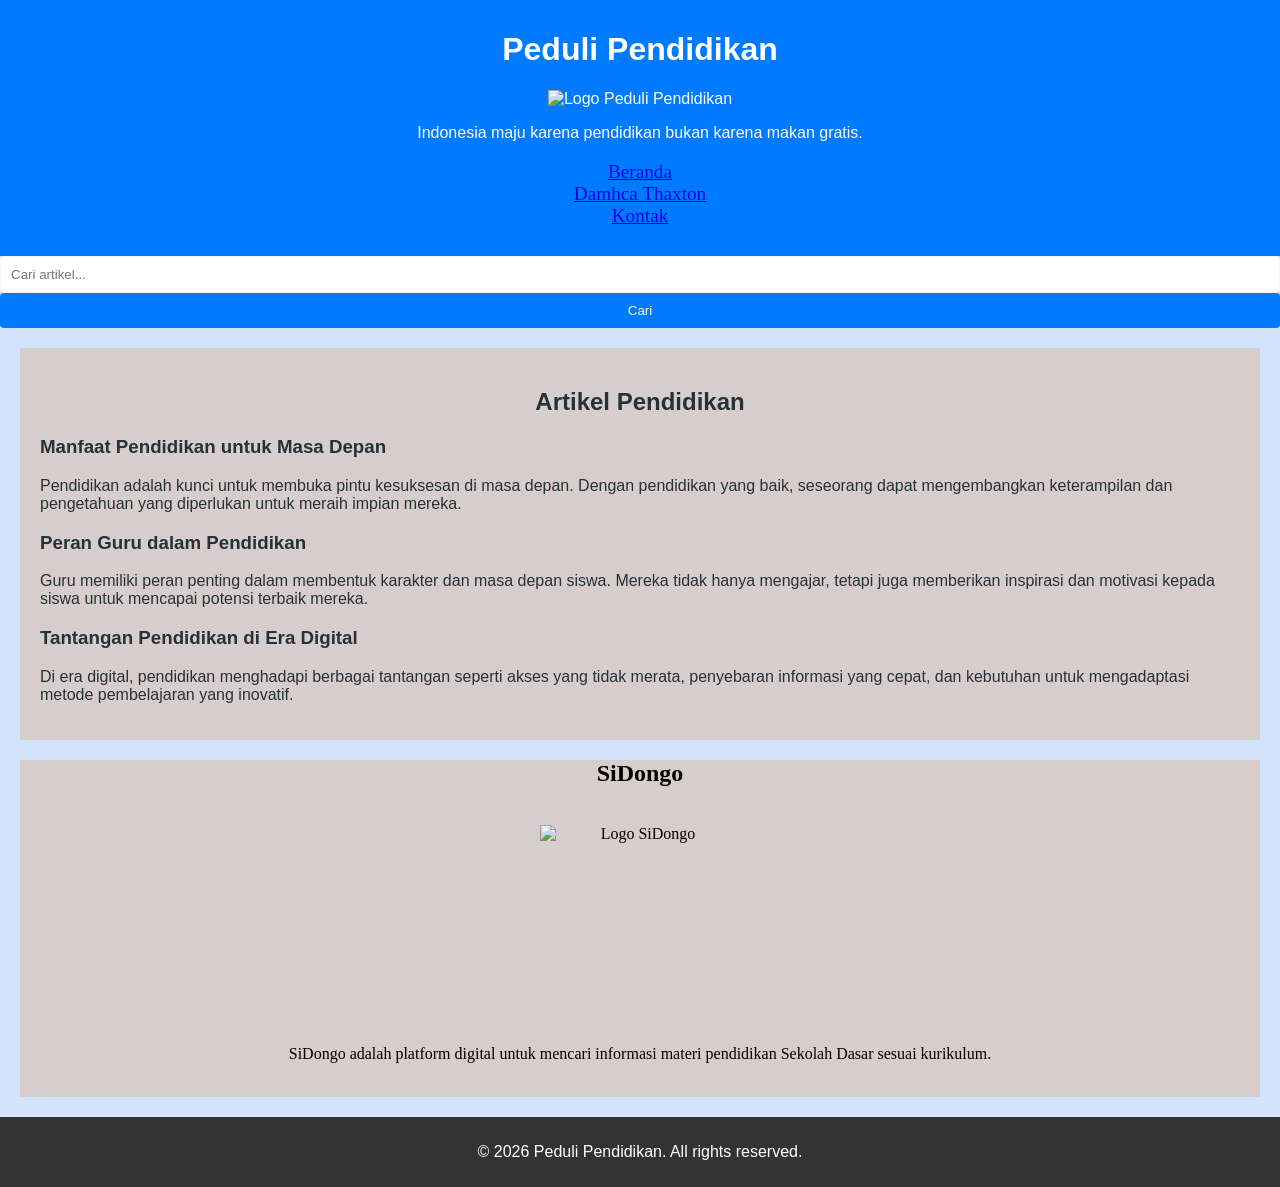
==== index.html @ 9d01b24d "proyek baru" ====
<!doctype html>
<html lang="en">
  <head>
    <meta charset="UTF-8" />
    <meta name="viewport" content="width=device-width, initial-scale=1.0" />
    <title>Peduli Pendidikan</title>
    <link rel="stylesheet" href="style.css" type="text/css" />
  </head>
  <body>
    <header>
      <h1>Peduli Pendidikan</h1>
      <logo>
        <img
          src="https://upload.wikimedia.org/wikipedia/commons/thumb/e/eb/Logo-Tut-Wuri-Handayani-PNG-Warna.png/500px-Logo-Tut-Wuri-Handayani-PNG-Warna.png?utm_source=id.wikisource.org&utm_campaign=index&utm_content=thumbnail"
          alt="Logo Peduli Pendidikan"
          width="200"
          height="200"
        />
      </logo>
      <p>Indonesia maju karena pendidikan bukan karena makan gratis.</p>
      <nav>
        <ul>
          <li><a href="#">Beranda</a></li>
          <li><a href="#">Damhca Thaxton</a></li>
          <li><a href="#">Kontak</a></li>
        </ul>
      </nav>
    </header>

    <search>
      <form>
        <input type="text" placeholder="Cari artikel..." />
        <button type="submit">Cari</button>
      </form>
    </search>

    <main>
      <section>
        <h2>Artikel Pendidikan</h2>
        <grid>
          <article>
            <h3>Manfaat Pendidikan untuk Masa Depan</h3>
            <p>
              Pendidikan adalah kunci untuk membuka pintu kesuksesan di masa
              depan. Dengan pendidikan yang baik, seseorang dapat mengembangkan
              keterampilan dan pengetahuan yang diperlukan untuk meraih impian
              mereka.
            </p>
          </article>
          <article>
            <h3>Peran Guru dalam Pendidikan</h3>
            <p>
              Guru memiliki peran penting dalam membentuk karakter dan masa
              depan siswa. Mereka tidak hanya mengajar, tetapi juga memberikan
              inspirasi dan motivasi kepada siswa untuk mencapai potensi terbaik
              mereka.
            </p>
          </article>
          <article>
            <h3>Tantangan Pendidikan di Era Digital</h3>
            <p>
              Di era digital, pendidikan menghadapi berbagai tantangan seperti
              akses yang tidak merata, penyebaran informasi yang cepat, dan
              kebutuhan untuk mengadaptasi metode pembelajaran yang inovatif.
            </p>
          </article>
        </grid>
      </section>

      <section2 class="sidongo">
        <h2>SiDongo</h2>
        <box>
          <img
            class="logoSiDongo"
            src="https://i.ibb.co.com/dS6WPf5/Untitled-design.png"
            alt="Logo SiDongo"
            width="200"
            height="200"
          />
          <p>
            SiDongo adalah platform digital untuk mencari informasi materi
            pendidikan Sekolah Dasar sesuai kurikulum.
          </p>
        </box>
      </section2>
    </main>

    <footer>
      <p>&copy; 2026 Peduli Pendidikan. All rights reserved.</p>
    </footer>
  </body>
</html>
---- style.css ----
* {
  box-sizing: border-box;
}
body {
  font-family: "Segoe UI", Tahoma, Geneva, Verdana, sans-serif;
  margin: 0;
  background: #d3e4fc;
  color: #253238;
}
.container {
  max-width: 400px;
  margin: 50px auto;
  padding: 20px;
  background: #9c9b61;
  border-radius: 8px;
  box-shadow: 0 2px 4px rgba(0, 0, 0, 0.1);
}

h2 {
  text-align: center;
  margin-bottom: 20px;
}
.form-group {
  margin-bottom: 15px;
}

label {
  display: block;
  margin-bottom: 5px;
  font-weight: bold;
}

input[type="text"],
input[type="email"],
input[type="password"] {
  width: 100%;
  padding: 10px;
  border: 1px solid #f8f2f2;
  border-radius: 4px;
}

button {
  width: 100%;
  padding: 10px;
  background: #007bff;
  color: #faf9f9;
  border: none;
  border-radius: 4px;
  cursor: pointer;
}

header {
  background: #007bff;
  color: #fff;
  padding: 10px 0;
  text-align: center;
}

section {
  padding: 20px;
  background-color: #d8cdcd;
}
footer {
  background: #333;
  color: #fff;
  text-align: center;
  padding: 10px 0;
}

main {
  padding: 20px;
}

ul {
  list-style-type: none;
  padding: 0;
  text-align: center;
  text-size-adjust: inherit;
  font-family: "Times New Roman", Times, serif;
  font-size: larger;
}

.logoSiDongo {
  display: block;
  margin: 0 auto 20px;
  width: auto;
  text-align: center;
  baseline-shift: inherit;
  border-image: round;
}

section2 {
  display: block;
  font-size-adjust: inherit;
  font-family: "Times New Roman", Times, serif;
  color: #000000;
  text-align: center;
  background-color: #d8cdcd;
}

box {
  padding: 20px;
  border-radius: 8px;
  margin-bottom: 20px;
}

mobileresponsive {
  display: block;
  margin: 0 auto;
  width: 100%;
  max-width: 400px;
}
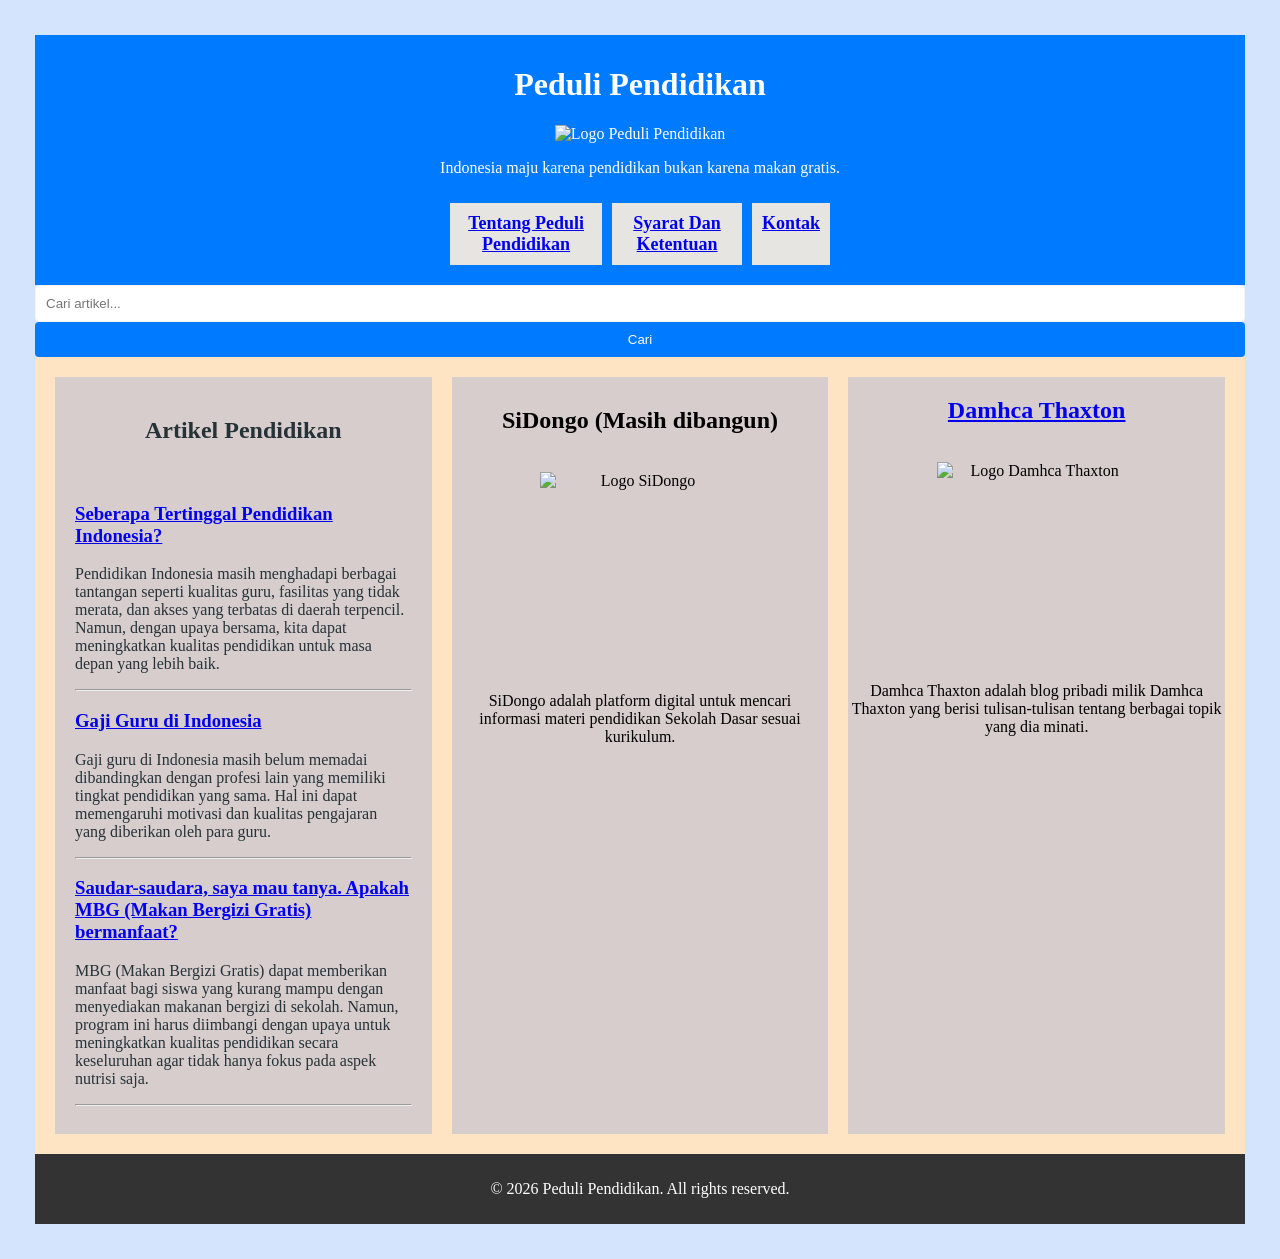
==== commit cb808650: "update: Tentang Peduli Pendidikan.html, index.html, script.js, style.css" ====
--- a/index.html
+++ b/index.html
@@ -1,10 +1,33 @@
 <!doctype html>
-<html lang="en">
+<html lang="id">
   <head>
     <meta charset="UTF-8" />
     <meta name="viewport" content="width=device-width, initial-scale=1.0" />
+    <meta
+      name="keywords"
+      content="pendidikan, artikel pendidikan, informasi pendidikan, Indonesia"
+    />
+    <meta
+      name="description"
+      content="Peduli Pendidikan adalah platform yang menyediakan informasi dan artikel terkait pendidikan di Indonesia."
+    />
+    <meta name="robots" content="index, follow" />
+    <meta name="author" content="Damhca Thaxton" />
+    <meta name="googlebot" content="index, follow" />
+    <meta name="bingbot" content="index, follow" />
+    <meta name="yandex" content="index, follow" />
+    <meta
+      name="google-site-verification"
+      content="your-google-site-verification-code"
+    />
     <title>Peduli Pendidikan</title>
     <link rel="stylesheet" href="style.css" type="text/css" />
+    <link
+      href="https://fonts.googleapis.com/css2?family=Roboto:wght@400;700&display=swap"
+      rel="stylesheet"
+    />
+    <link rel="preconnect" href="https://fonts.googleapis.com" />
+    <link rel="preconnect" href="https://fonts.gstatic.com" crossorigin />
   </head>
   <body>
     <header>
@@ -18,19 +41,23 @@
         />
       </logo>
       <p>Indonesia maju karena pendidikan bukan karena makan gratis.</p>
-      <nav>
-        <ul>
-          <li><a href="#">Beranda</a></li>
-          <li><a href="#">Damhca Thaxton</a></li>
-          <li><a href="#">Kontak</a></li>
-        </ul>
-      </nav>
+      <div class="container">
+        <div>
+          <a href="#">Tentang Peduli Pendidikan</a>
+        </div>
+        <div>
+          <a href="#">Syarat dan Ketentuan</a>
+        </div>
+        <div>
+          <a href="#">Kontak</a>
+        </div>
+      </div>
     </header>
 
     <search>
-      <form>
+      <form id="pencarianForm">
         <input type="text" placeholder="Cari artikel..." />
-        <button type="submit">Cari</button>
+        <button type="submit" id="btn">Cari</button>
       </form>
     </search>
 
@@ -39,36 +66,47 @@
         <h2>Artikel Pendidikan</h2>
         <grid>
           <article>
-            <h3>Manfaat Pendidikan untuk Masa Depan</h3>
+            <h3><a href="#">Seberapa Tertinggal Pendidikan Indonesia?</a></h3>
             <p>
-              Pendidikan adalah kunci untuk membuka pintu kesuksesan di masa
-              depan. Dengan pendidikan yang baik, seseorang dapat mengembangkan
-              keterampilan dan pengetahuan yang diperlukan untuk meraih impian
-              mereka.
+              Pendidikan Indonesia masih menghadapi berbagai tantangan seperti
+              kualitas guru, fasilitas yang tidak merata, dan akses yang
+              terbatas di daerah terpencil. Namun, dengan upaya bersama, kita
+              dapat meningkatkan kualitas pendidikan untuk masa depan yang lebih
+              baik.
             </p>
+            <hr />
           </article>
           <article>
-            <h3>Peran Guru dalam Pendidikan</h3>
+            <h3><a href="#">Gaji Guru di Indonesia</a></h3>
             <p>
-              Guru memiliki peran penting dalam membentuk karakter dan masa
-              depan siswa. Mereka tidak hanya mengajar, tetapi juga memberikan
-              inspirasi dan motivasi kepada siswa untuk mencapai potensi terbaik
-              mereka.
+              Gaji guru di Indonesia masih belum memadai dibandingkan dengan
+              profesi lain yang memiliki tingkat pendidikan yang sama. Hal ini
+              dapat memengaruhi motivasi dan kualitas pengajaran yang diberikan
+              oleh para guru.
             </p>
+            <hr />
           </article>
           <article>
-            <h3>Tantangan Pendidikan di Era Digital</h3>
+            <h3>
+              <a href="#"
+                >Saudar-saudara, saya mau tanya. Apakah MBG (Makan Bergizi
+                Gratis) bermanfaat?</a
+              >
+            </h3>
             <p>
-              Di era digital, pendidikan menghadapi berbagai tantangan seperti
-              akses yang tidak merata, penyebaran informasi yang cepat, dan
-              kebutuhan untuk mengadaptasi metode pembelajaran yang inovatif.
+              MBG (Makan Bergizi Gratis) dapat memberikan manfaat bagi siswa
+              yang kurang mampu dengan menyediakan makanan bergizi di sekolah.
+              Namun, program ini harus diimbangi dengan upaya untuk meningkatkan
+              kualitas pendidikan secara keseluruhan agar tidak hanya fokus pada
+              aspek nutrisi saja.
             </p>
+            <hr />
           </article>
         </grid>
       </section>
 
       <section2 class="sidongo">
-        <h2>SiDongo</h2>
+        <h2>SiDongo (Masih dibangun)</h2>
         <box>
           <img
             class="logoSiDongo"
@@ -83,10 +121,35 @@
           </p>
         </box>
       </section2>
+
+      <section3 class="damhcathaxton">
+        <h2>
+          <a
+            href="https://damhcathaxton.wordpress.com/"
+            target="_blank"
+            noreferrer
+            >Damhca Thaxton</a
+          >
+        </h2>
+        <box>
+          <img
+            class="logoDamhca"
+            src="https://i.ibb.co.com/k6whh6wG/6281292777056-status-779497d73a25495cabc071d6bf1133b8.jpg"
+            alt="Logo Damhca Thaxton"
+            width="200"
+            height="200"
+          />
+          <p>
+            Damhca Thaxton adalah blog pribadi milik Damhca Thaxton yang berisi
+            tulisan-tulisan tentang berbagai topik yang dia minati.
+          </p>
+        </box>
+      </section3>
     </main>
 
     <footer>
       <p>&copy; 2026 Peduli Pendidikan. All rights reserved.</p>
     </footer>
+    <script src="script.js"></script>
   </body>
 </html>
--- a/style.css
+++ b/style.css
@@ -2,18 +2,44 @@
   box-sizing: border-box;
 }
 body {
-  font-family: "Segoe UI", Tahoma, Geneva, Verdana, sans-serif;
-  margin: 0;
+  font-family: "Times New Roman", Times, serif;
+  margin: 30px;
+  padding-left: 5px;
+  padding-right: 5px;
+  padding-bottom: 5px;
+  padding: 5px;
   background: #d3e4fc;
   color: #253238;
+  flex-direction: row;
 }
+
 .container {
   max-width: 400px;
-  margin: 50px auto;
-  padding: 20px;
-  background: #9c9b61;
-  border-radius: 8px;
-  box-shadow: 0 2px 4px rgba(0, 0, 0, 0.1);
+  margin: auto;
+  padding: 10px;
+  border-radius: 10px;
+  flex-direction: row;
+  display: flex;
+  gap: 10px;
+  justify-content: center;
+}
+
+.container div {
+  background: #e7e5e1;
+  padding: 10px;
+  float: auto;
+  flex-direction: auto;
+  border-radius: auto;
+  display: flex;
+  font-family: "Times New Roman", Times, serif;
+  font-size: large;
+  font-weight: bold;
+  text-transform: capitalize;
+  text-align: full-width;
+  color: #000000;
+  justify-content: center;
+  justify-self: center;
+  box-sizing: border-box;
 }
 
 h2 {
@@ -59,6 +85,9 @@
 section {
   padding: 20px;
   background-color: #d8cdcd;
+  display: grid;
+  grid-template-columns: repeat(auto-fit, minmax(300px, 1fr));
+  gap: 20px;
 }
 footer {
   background: #333;
@@ -69,6 +98,10 @@
 
 main {
   padding: 20px;
+  display: grid;
+  grid-template-columns: repeat(auto-fit, minmax(300px, 1fr));
+  gap: 20px;
+  background-color: bisque;
 }
 
 ul {
@@ -89,7 +122,27 @@
   border-image: round;
 }
 
+.logoDamhca {
+  display: block;
+  margin: 0 auto 20px;
+  width: auto;
+  text-align: center;
+  baseline-shift: inherit;
+  border-image: round;
+}
+
 section2 {
+  display: block;
+  font-size-adjust: inherit;
+  font-family: "Times New Roman", Times, serif;
+  color: #000000;
+  text-align: center;
+  background-color: #d8cdcd;
+  gap: 10px;
+  padding: 10px;
+}
+
+section3 {
   display: block;
   font-size-adjust: inherit;
   font-family: "Times New Roman", Times, serif;
@@ -104,6 +157,12 @@
   margin-bottom: 20px;
 }
 
+widget {
+  padding: 20px;
+  border-radius: 8px;
+  text-align: center;
+}
+
 mobileresponsive {
   display: block;
   margin: 0 auto;
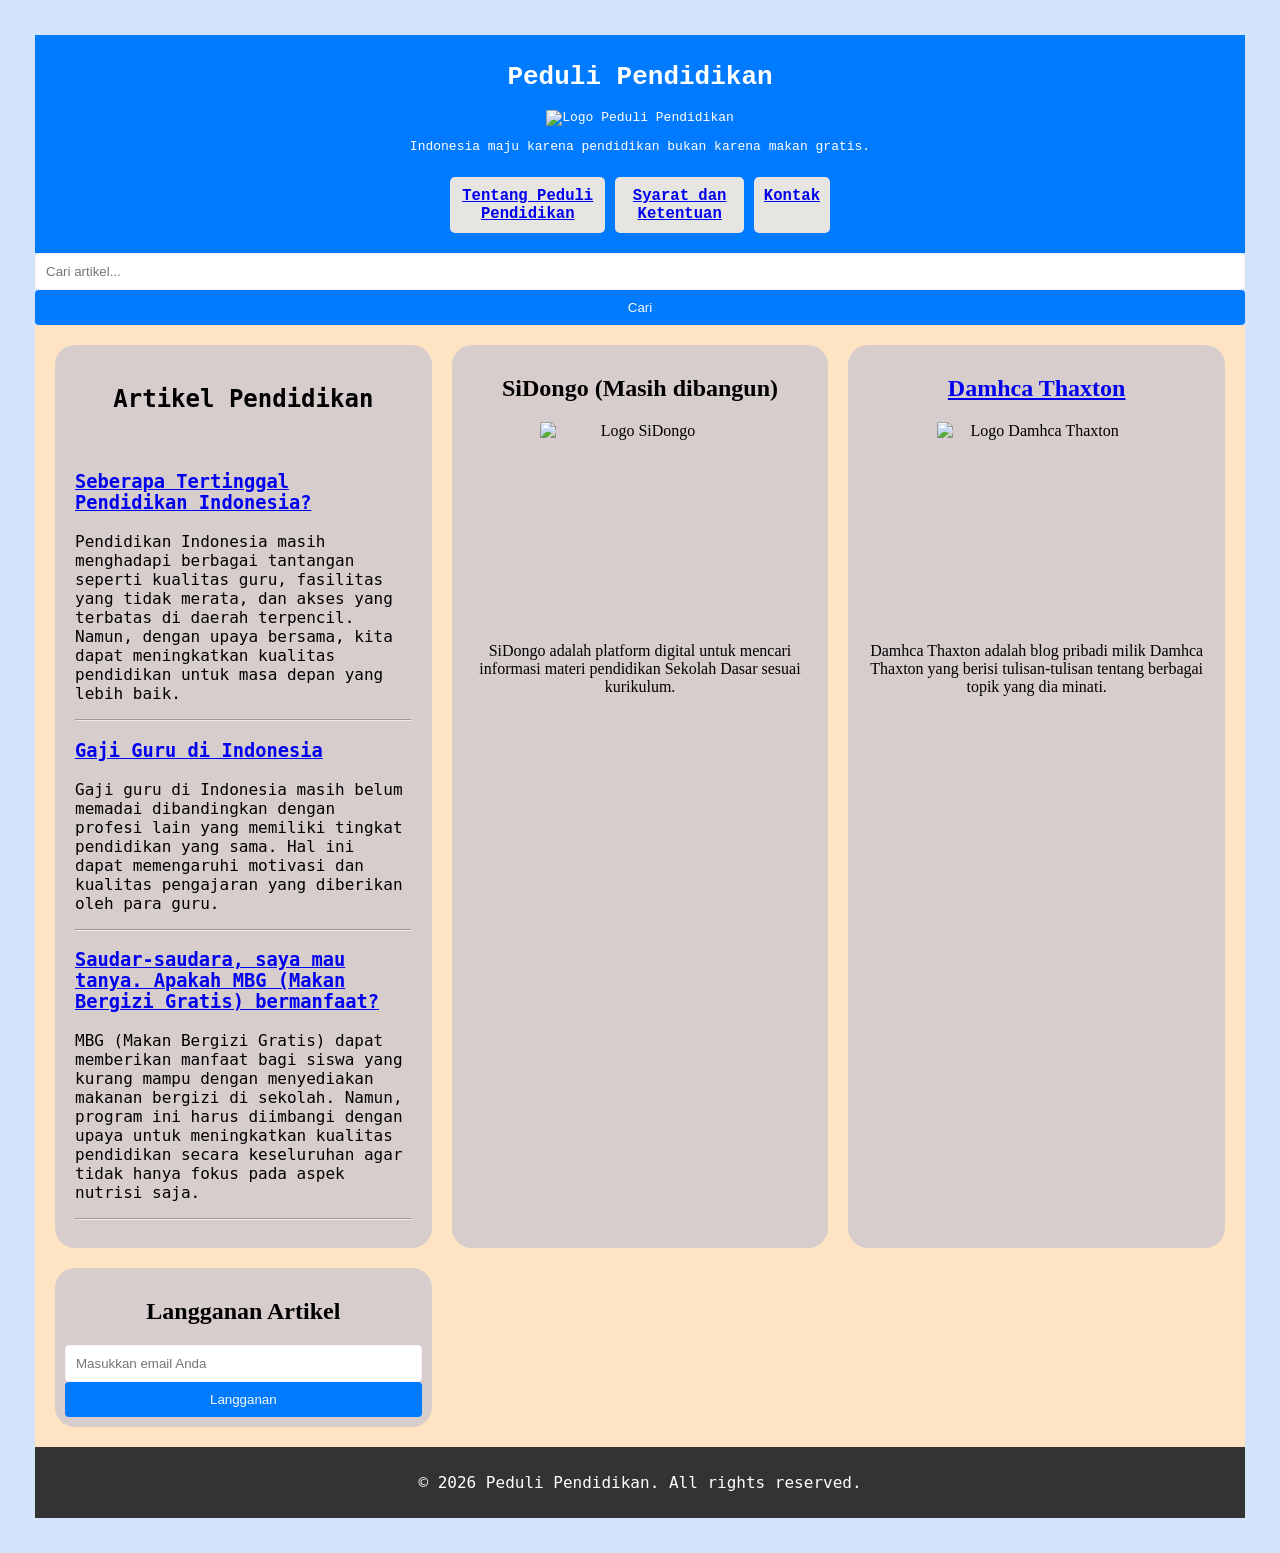
==== commit e999e2bb: "Okay" ====
--- a/index.html
+++ b/index.html
@@ -43,7 +43,10 @@
       <p>Indonesia maju karena pendidikan bukan karena makan gratis.</p>
       <div class="container">
         <div>
-          <a href="#">Tentang Peduli Pendidikan</a>
+          <a
+            href="https://achmadtry12.github.io/peduli-pendidikan/tentang-peduli-pendidikan.html"
+            >Tentang Peduli Pendidikan</a
+          >
         </div>
         <div>
           <a href="#">Syarat dan Ketentuan</a>
@@ -145,6 +148,12 @@
           </p>
         </box>
       </section3>
+      <section4 class="contact">
+        <h2>Langganan Artikel</h2>
+        <email>
+          <input type="email" placeholder="Masukkan email Anda" />  
+        <button id="subscribeBtn">Langganan</button>
+      </section4>
     </main>
 
     <footer>
--- a/style.css
+++ b/style.css
@@ -2,14 +2,14 @@
   box-sizing: border-box;
 }
 body {
-  font-family: "Times New Roman", Times, serif;
+  font-family: "monospace", monospace;
   margin: 30px;
   padding-left: 5px;
   padding-right: 5px;
   padding-bottom: 5px;
   padding: 5px;
   background: #d3e4fc;
-  color: #253238;
+  color: #000000;
   flex-direction: row;
 }
 
@@ -18,7 +18,7 @@
   margin: auto;
   padding: 10px;
   border-radius: 10px;
-  flex-direction: row;
+  flex-direction: auto;
   display: flex;
   gap: 10px;
   justify-content: center;
@@ -27,19 +27,14 @@
 .container div {
   background: #e7e5e1;
   padding: 10px;
-  float: auto;
-  flex-direction: auto;
-  border-radius: auto;
-  display: flex;
-  font-family: "Times New Roman", Times, serif;
-  font-size: large;
+  border-radius: 5px;
+  text-align: center;
+  justify-content: space-between;
+  font-size: larger;
+  color: #000000;
   font-weight: bold;
-  text-transform: capitalize;
-  text-align: full-width;
-  color: #000000;
-  justify-content: center;
-  justify-self: center;
-  box-sizing: border-box;
+  font-display: block;
+  font-size-adjust: inherit;
 }
 
 h2 {
@@ -80,6 +75,18 @@
   color: #fff;
   padding: 10px 0;
   text-align: center;
+  font-family: monospace;
+  font-weight: lighter;
+}
+
+.h1 {
+  text-align: center;
+  font-size: 36px;
+  color: #000;
+  margin: auto;
+  flex-direction: row;
+  font-display: block;
+  color: black;
 }
 
 section {
@@ -88,6 +95,8 @@
   display: grid;
   grid-template-columns: repeat(auto-fit, minmax(300px, 1fr));
   gap: 20px;
+  box-sizing: border-box;
+  border-radius: 20px;
 }
 footer {
   background: #333;
@@ -109,7 +118,7 @@
   padding: 0;
   text-align: center;
   text-size-adjust: inherit;
-  font-family: "Times New Roman", Times, serif;
+  font-family: "monospace", monospace;
   font-size: larger;
 }
 
@@ -140,6 +149,8 @@
   background-color: #d8cdcd;
   gap: 10px;
   padding: 10px;
+  box-sizing: border-box;
+  border-radius: 20px;
 }
 
 section3 {
@@ -149,18 +160,22 @@
   color: #000000;
   text-align: center;
   background-color: #d8cdcd;
+  padding: 10px;
+  box-sizing: border-box;
+  border-radius: 20px;
+  gap: 10px;
 }
 
-box {
-  padding: 20px;
-  border-radius: 8px;
-  margin-bottom: 20px;
-}
-
-widget {
-  padding: 20px;
-  border-radius: 8px;
+section4 {
+  display: block;
+  font-size-adjust: inherit;
+  font-family: "Times New Roman", Times, serif;
+  color: #000000;
   text-align: center;
+  background-color: #d8cdcd;
+  padding: 10px;
+  box-sizing: border-box;
+  border-radius: 20px;
 }
 
 mobileresponsive {
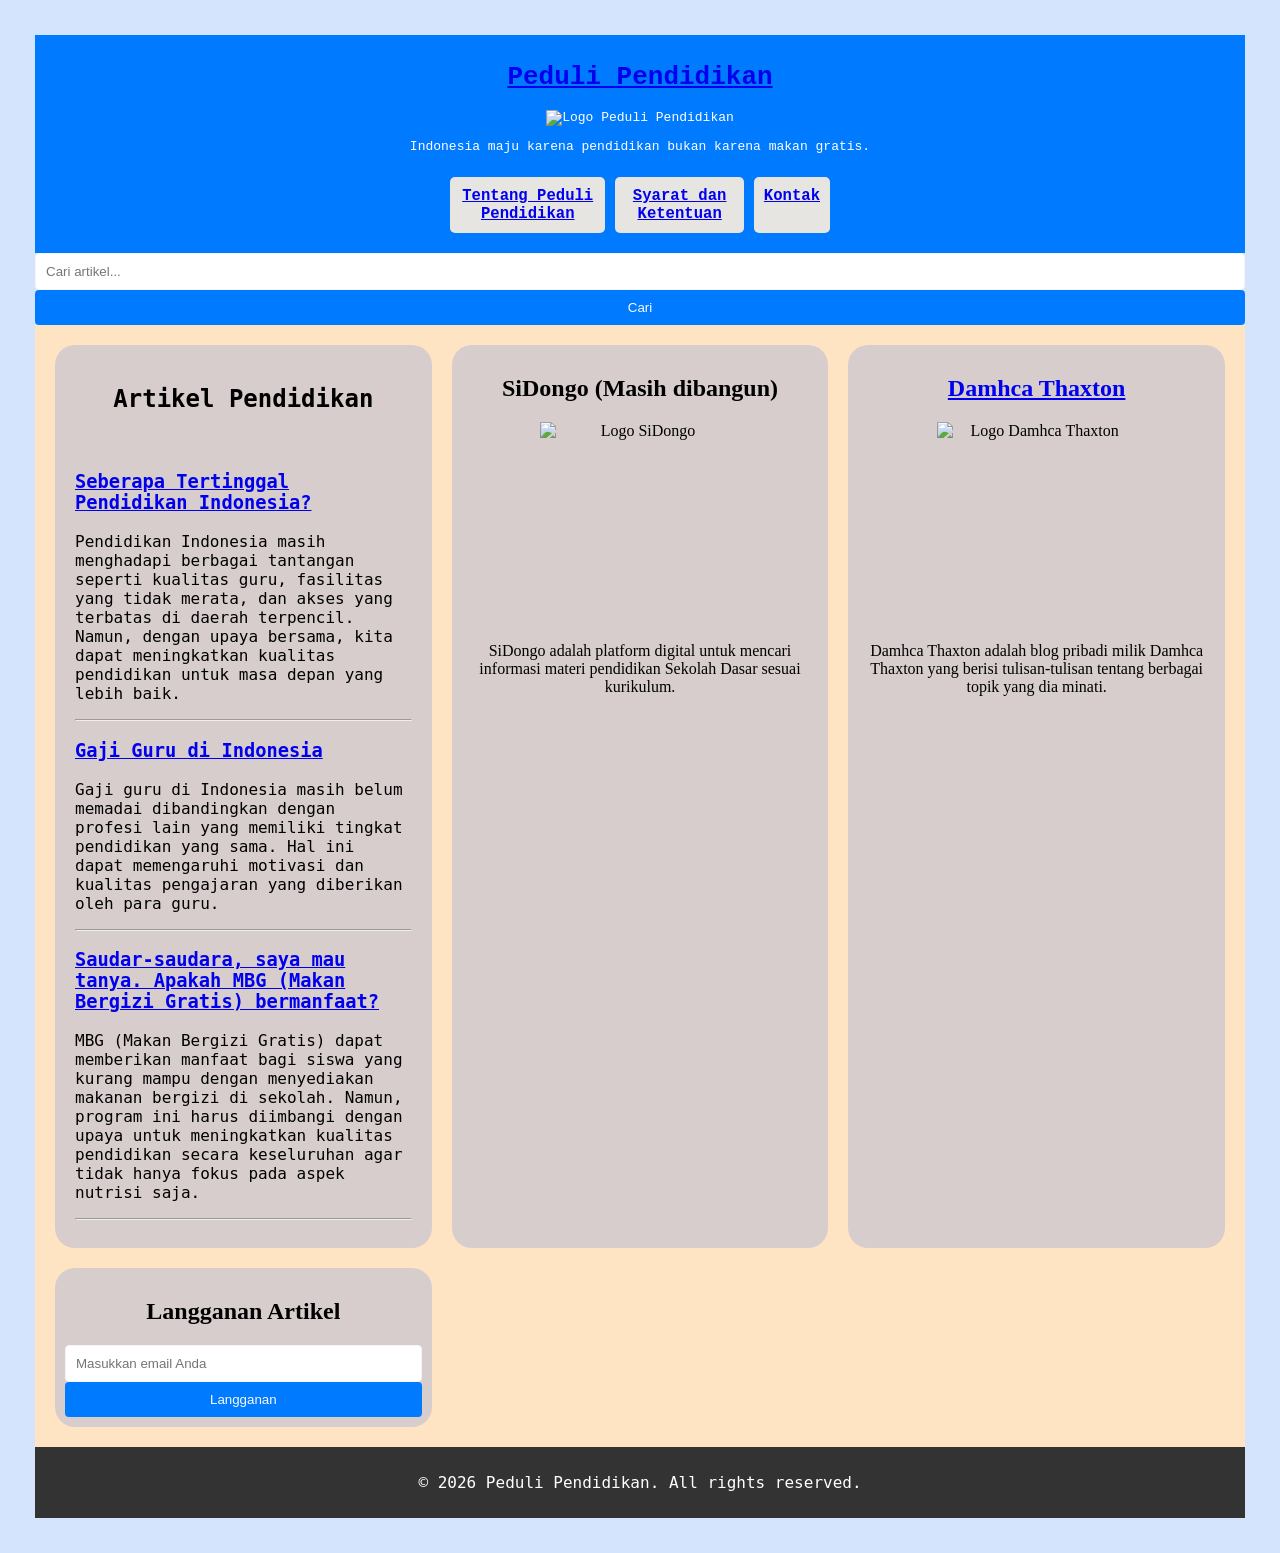
==== commit 0e98ea9e: "done" ====
--- a/index.html
+++ b/index.html
@@ -31,7 +31,7 @@
   </head>
   <body>
     <header>
-      <h1>Peduli Pendidikan</h1>
+      <h1><a href="https://achmadtry12.github.io/peduli-pendidikan/">Peduli Pendidikan</a></h1>
       <logo>
         <img
           src="https://upload.wikimedia.org/wikipedia/commons/thumb/e/eb/Logo-Tut-Wuri-Handayani-PNG-Warna.png/500px-Logo-Tut-Wuri-Handayani-PNG-Warna.png?utm_source=id.wikisource.org&utm_campaign=index&utm_content=thumbnail"
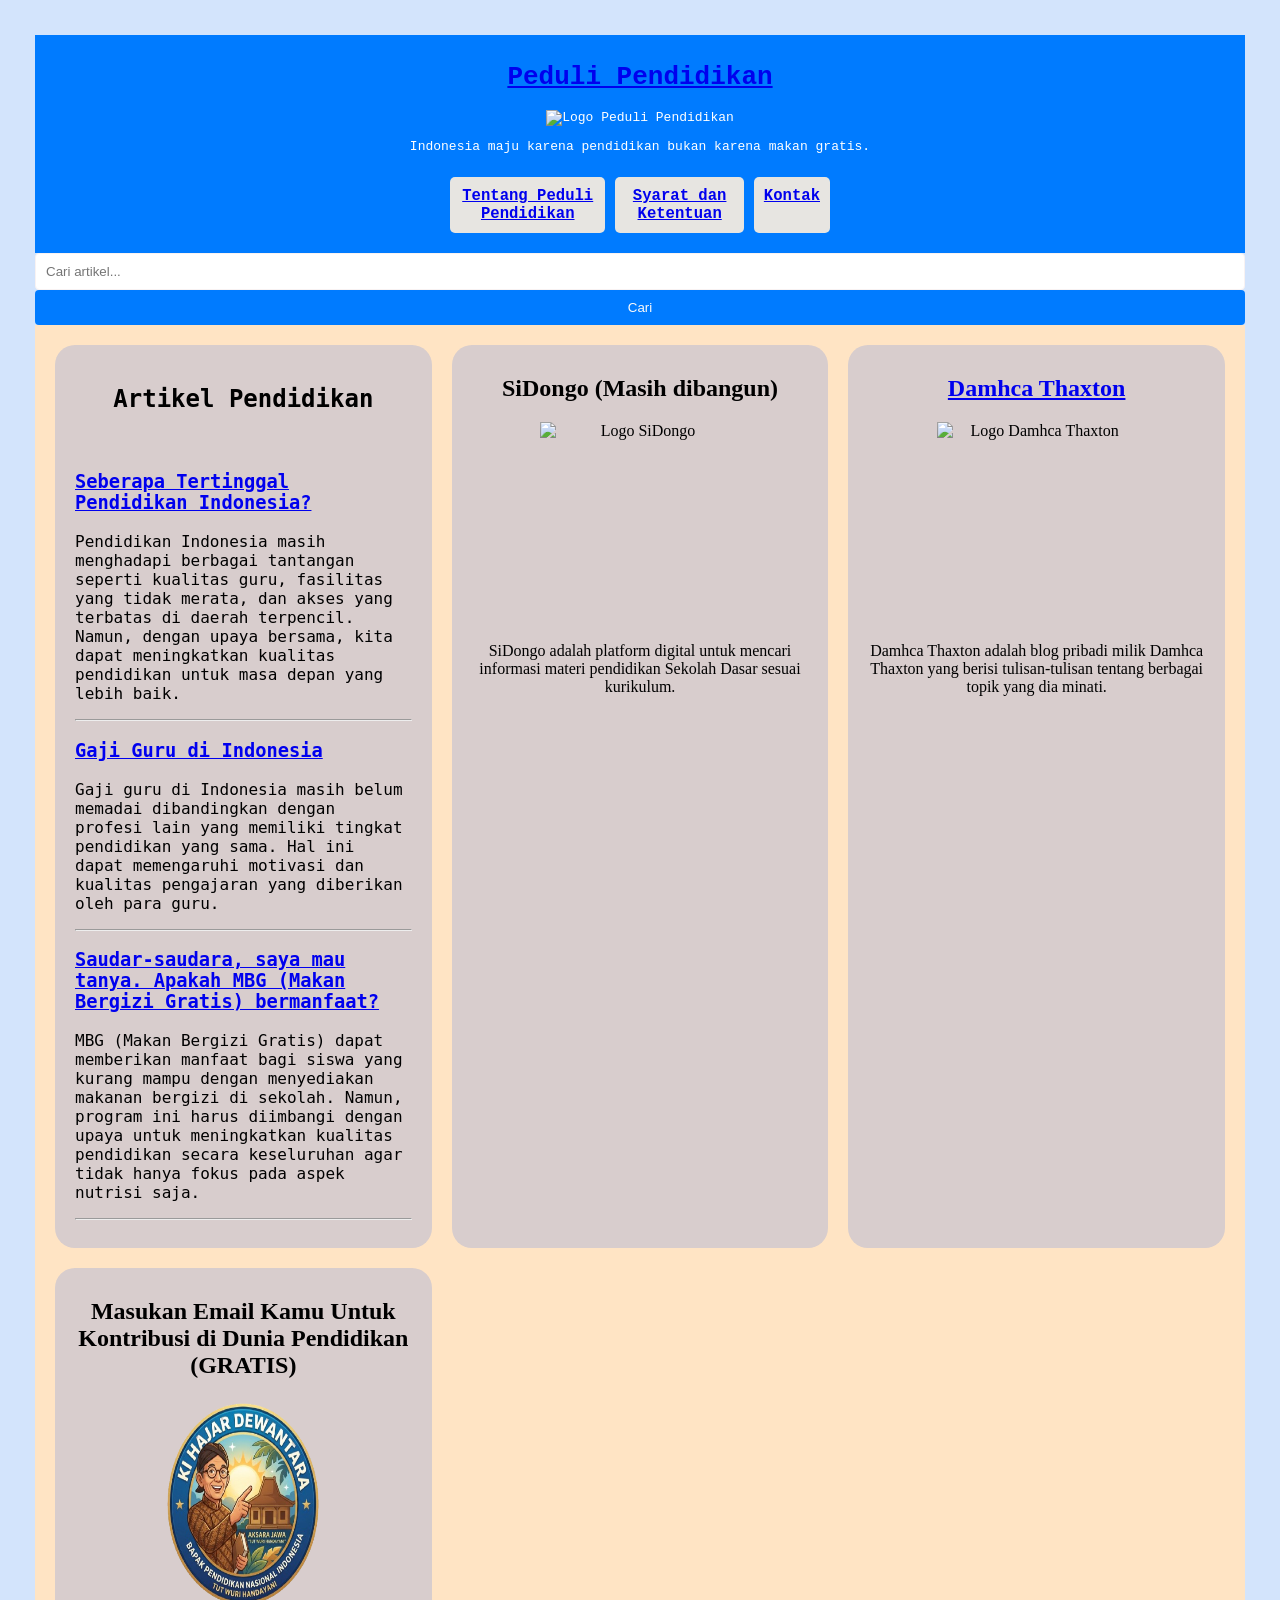
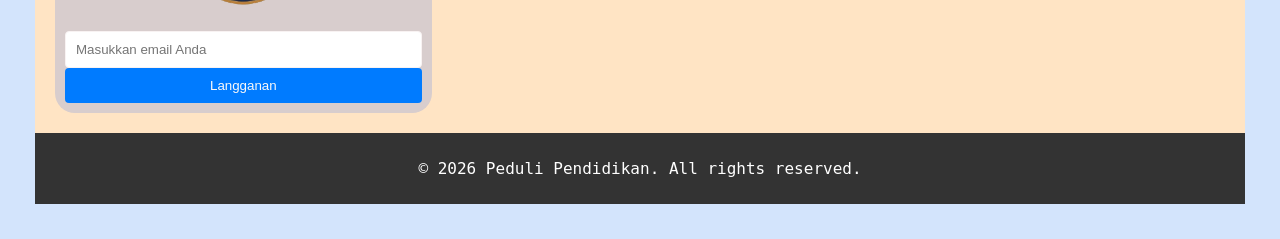
==== commit 8781d889: "domain baru bos" ====
--- a/index.html
+++ b/index.html
@@ -149,7 +149,17 @@
         </box>
       </section3>
       <section4 class="contact">
-        <h2>Langganan Artikel</h2>
+        <h2>Masukan Email Kamu Untuk Kontribusi di Dunia Pendidikan (GRATIS)</h2>
+        <logo>
+          <img
+            src="assets/image/langganan-artikel.png"
+            alt="Logo Kontribusi Pendidikan"
+            width="300"
+            height="210"
+          />
+        </logo>
+        <br>
+        <br>
         <email>
           <input type="email" placeholder="Masukkan email Anda" />  
         <button id="subscribeBtn">Langganan</button>
--- a/style.css
+++ b/style.css
@@ -178,6 +178,16 @@
   border-radius: 20px;
 }
 
+.logo image {
+  display: block;
+  margin: 0 auto 20px;
+  width: auto;
+  text-align: center;
+  baseline-shift: inherit;
+  border-image: round;
+  padding: 10px;
+}
+
 mobileresponsive {
   display: block;
   margin: 0 auto;
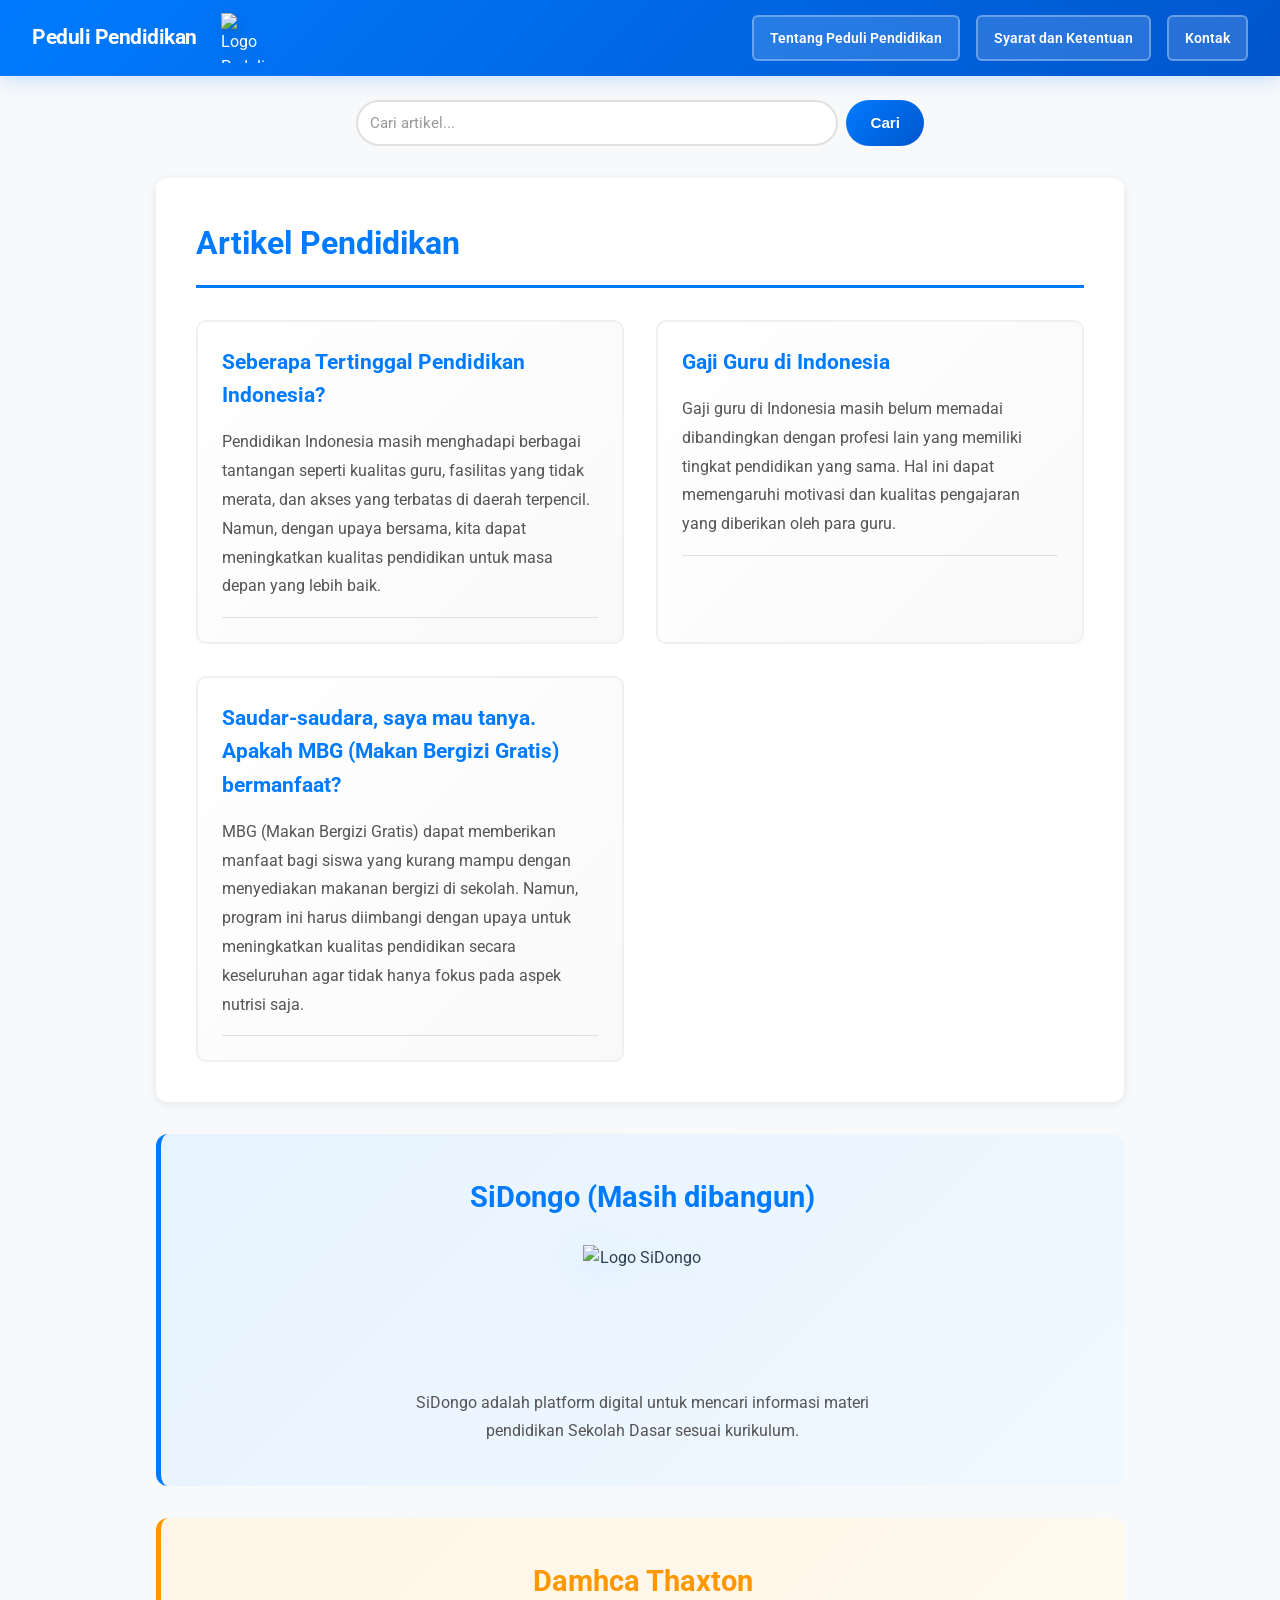
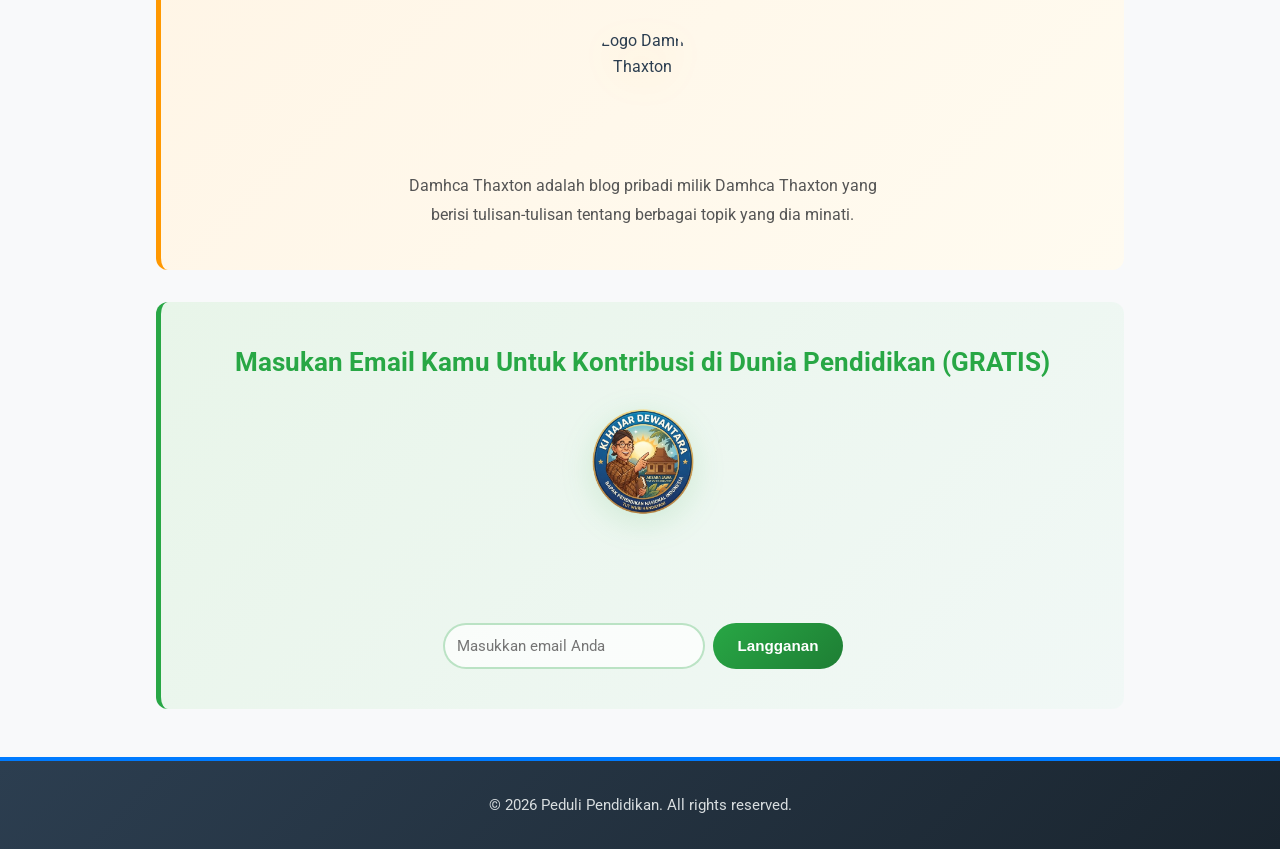
==== commit 26ff9156: "cek apakah sudah berfungsi dengan baik" ====
--- a/index.html
+++ b/index.html
@@ -31,7 +31,11 @@
   </head>
   <body>
     <header>
-      <h1><a href="https://achmadtry12.github.io/peduli-pendidikan/">Peduli Pendidikan</a></h1>
+      <h1>
+        <a href="https://achmadtry12.github.io/peduli-pendidikan/"
+          >Peduli Pendidikan</a
+        >
+      </h1>
       <logo>
         <img
           src="https://upload.wikimedia.org/wikipedia/commons/thumb/e/eb/Logo-Tut-Wuri-Handayani-PNG-Warna.png/500px-Logo-Tut-Wuri-Handayani-PNG-Warna.png?utm_source=id.wikisource.org&utm_campaign=index&utm_content=thumbnail"
@@ -49,10 +53,20 @@
           >
         </div>
         <div>
-          <a href="#">Syarat dan Ketentuan</a>
+          <a
+            href="https://achmadtry12.github.io/peduli-pendidikan/terms.html"
+            target="_blank"
+            noreferrer
+            >Syarat dan Ketentuan</a
+          >
         </div>
         <div>
-          <a href="#">Kontak</a>
+          <a
+            href="https://achmadtry12.github.io/peduli-pendidikan/kontak.html"
+            target="_blank"
+            noreferrer
+            >Kontak</a
+          >
         </div>
       </div>
     </header>
@@ -69,7 +83,14 @@
         <h2>Artikel Pendidikan</h2>
         <grid>
           <article>
-            <h3><a href="#">Seberapa Tertinggal Pendidikan Indonesia?</a></h3>
+            <h3>
+              <a
+                href="https://pedulipendidikan.my.id/pendidikan-indonesia.html"
+                target="_blank"
+                noreferrer
+                >Seberapa Tertinggal Pendidikan Indonesia?</a
+              >
+            </h3>
             <p>
               Pendidikan Indonesia masih menghadapi berbagai tantangan seperti
               kualitas guru, fasilitas yang tidak merata, dan akses yang
@@ -80,7 +101,14 @@
             <hr />
           </article>
           <article>
-            <h3><a href="#">Gaji Guru di Indonesia</a></h3>
+            <h3>
+              <a
+                href="https://pedulipendidikan.my.id/gaji-guru-di-indonesia.html"
+                target="_blank"
+                noreferrer
+                >Gaji Guru di Indonesia</a
+              >
+            </h3>
             <p>
               Gaji guru di Indonesia masih belum memadai dibandingkan dengan
               profesi lain yang memiliki tingkat pendidikan yang sama. Hal ini
@@ -91,10 +119,14 @@
           </article>
           <article>
             <h3>
-              <a href="#"
-                >Saudar-saudara, saya mau tanya. Apakah MBG (Makan Bergizi
-                Gratis) bermanfaat?</a
+              <a
+                href="https://pedulipendidikan.my.id/mbg-bermanfaat.html"
+                target="_blank"
+                noreferrer
               >
+                Saudar-saudara, saya mau tanya. Apakah MBG (Makan Bergizi
+                Gratis) bermanfaat?
+              </a>
             </h3>
             <p>
               MBG (Makan Bergizi Gratis) dapat memberikan manfaat bagi siswa
@@ -149,7 +181,9 @@
         </box>
       </section3>
       <section4 class="contact">
-        <h2>Masukan Email Kamu Untuk Kontribusi di Dunia Pendidikan (GRATIS)</h2>
+        <h2>
+          Masukan Email Kamu Untuk Kontribusi di Dunia Pendidikan (GRATIS)
+        </h2>
         <logo>
           <img
             src="assets/image/langganan-artikel.png"
@@ -158,17 +192,22 @@
             height="210"
           />
         </logo>
-        <br>
-        <br>
+        <br />
+        <br />
         <email>
-          <input type="email" placeholder="Masukkan email Anda" />  
-        <button id="subscribeBtn">Langganan</button>
+          <input type="email" placeholder="Masukkan email Anda" />
+          <button id="subscribeBtn">Langganan</button>
+        </email>
       </section4>
     </main>
 
     <footer>
       <p>&copy; 2026 Peduli Pendidikan. All rights reserved.</p>
     </footer>
+    <script
+      type="text/javascript"
+      src="https://cdn.jsdelivr.net/npm/@emailjs/browser@4/dist/email.min.js"
+    ></script>
     <script src="script.js"></script>
   </body>
 </html>
--- a/style.css
+++ b/style.css
@@ -1,196 +1,969 @@
 * {
+  margin: 0;
+  padding: 0;
   box-sizing: border-box;
 }
+
+:root {
+  --primary-blue: #007bff;
+  --primary-dark: #0056cc;
+  --light-bg: #f8f9fa;
+  --text-dark: #2c3e50;
+  --text-light: #555;
+  --border-color: #e0e0e0;
+  --accent-gray: #ecf0f1;
+  --success-color: #28a745;
+}
+
+html {
+  scroll-behavior: smooth;
+}
+
 body {
-  font-family: "monospace", monospace;
-  margin: 30px;
-  padding-left: 5px;
-  padding-right: 5px;
-  padding-bottom: 5px;
-  padding: 5px;
-  background: #d3e4fc;
-  color: #000000;
-  flex-direction: row;
-}
-
+  font-family:
+    -apple-system, BlinkMacSystemFont, "Segoe UI", "Roboto", "Oxygen", "Ubuntu",
+    "Cantarell", sans-serif;
+  line-height: 1.6;
+  color: var(--text-dark);
+  background: var(--light-bg);
+}
+
+/* ===== SCROLL PROGRESS BAR ===== */
+.scroll-progress {
+  position: fixed;
+  top: 0;
+  left: 0;
+  height: 4px;
+  background: linear-gradient(90deg, var(--primary-blue), #00d4ff);
+  z-index: 9999;
+  width: 0%;
+  transition: width 0.1s ease;
+}
+
+/* ===== HEADER STICKY (COMPACT) ===== */
+header {
+  position: sticky;
+  top: 0;
+  background: linear-gradient(
+    135deg,
+    var(--primary-blue) 0%,
+    var(--primary-dark) 100%
+  );
+  color: #fff;
+  padding: 0.8rem 2rem;
+  z-index: 1000;
+  box-shadow: 0 4px 20px rgba(0, 123, 255, 0.2);
+  backdrop-filter: blur(10px);
+  animation: slideDown 0.5s ease-out;
+}
+
+@keyframes slideDown {
+  from {
+    transform: translateY(-100%);
+    opacity: 0;
+  }
+  to {
+    transform: translateY(0);
+    opacity: 1;
+  }
+}
+
+/* ===== HEADER LAYOUT FLEX ===== */
+header {
+  display: flex;
+  justify-content: space-between;
+  align-items: center;
+  gap: 1.5rem;
+  flex-wrap: wrap;
+}
+
+header h1 {
+  font-size: 1.3rem;
+  margin: 0;
+  font-weight: 700;
+  letter-spacing: -0.5px;
+  flex-shrink: 0;
+}
+
+header h1 a {
+  color: #fff;
+  text-decoration: none;
+  transition: all 0.3s ease;
+}
+
+header h1 a:hover {
+  text-shadow: 0 0 20px rgba(255, 255, 255, 0.5);
+  transform: scale(1.02);
+}
+
+/* ===== LOGO COMPACT ===== */
+logo {
+  display: flex;
+  align-items: center;
+  gap: 0.8rem;
+  margin: 0;
+}
+
+logo img {
+  max-width: 50px;
+  height: auto;
+  filter: drop-shadow(0 4px 8px rgba(0, 0, 0, 0.15));
+  transition: all 0.3s ease;
+}
+
+logo img:hover {
+  transform: scale(1.1) rotate(5deg);
+  filter: drop-shadow(0 8px 16px rgba(0, 123, 255, 0.3));
+}
+
+/* ===== HEADER TAGLINE (HIDDEN ON MOBILE) ===== */
+header > p {
+  display: none;
+  font-size: 0.9rem;
+  font-weight: 500;
+  opacity: 0.95;
+  margin: 0;
+  flex-basis: 100%;
+  text-align: center;
+}
+
+/* ===== HEADER CONTAINER (NAVIGATION) ===== */
 .container {
-  max-width: 400px;
-  margin: auto;
-  padding: 10px;
-  border-radius: 10px;
-  flex-direction: auto;
   display: flex;
-  gap: 10px;
   justify-content: center;
+  gap: 1rem;
+  flex-wrap: wrap;
+  margin: 0;
+  margin-left: auto;
 }
 
 .container div {
-  background: #e7e5e1;
-  padding: 10px;
-  border-radius: 5px;
-  text-align: center;
-  justify-content: space-between;
-  font-size: larger;
-  color: #000000;
-  font-weight: bold;
-  font-display: block;
-  font-size-adjust: inherit;
-}
-
-h2 {
-  text-align: center;
-  margin-bottom: 20px;
-}
-.form-group {
-  margin-bottom: 15px;
-}
-
-label {
+  background: rgba(255, 255, 255, 0.15);
+  padding: 0.5rem 1rem;
+  border-radius: 6px;
+  border: 2px solid rgba(255, 255, 255, 0.3);
+  transition: all 0.3s cubic-bezier(0.34, 1.56, 0.64, 1);
+  backdrop-filter: blur(10px);
+}
+
+.container div a {
+  color: #fff;
+  text-decoration: none;
+  font-weight: 600;
+  font-size: 0.85rem;
+  transition: all 0.3s ease;
+  white-space: nowrap;
+}
+
+.container div:hover {
+  background: rgba(255, 255, 255, 0.25);
+  border-color: rgba(255, 255, 255, 0.5);
+  transform: translateY(-2px);
+  box-shadow: 0 6px 16px rgba(0, 0, 0, 0.15);
+}
+
+.container div:hover a {
+  transform: scale(1.05);
+}
+
+/* ===== SEARCH BAR ===== */
+search {
   display: block;
-  margin-bottom: 5px;
-  font-weight: bold;
-}
-
-input[type="text"],
-input[type="email"],
-input[type="password"] {
+  max-width: 600px;
+  margin: 1.5rem auto;
+  padding: 0 1rem;
+}
+
+search form {
+  display: flex;
+  gap: 0.5rem;
+  animation: slideUp 0.6s ease-out;
+}
+
+@keyframes slideUp {
+  from {
+    transform: translateY(20px);
+    opacity: 0;
+  }
+  to {
+    transform: translateY(0);
+    opacity: 1;
+  }
+}
+
+search input {
+  flex: 1;
+  padding: 0.75rem;
+  border: 2px solid var(--border-color);
+  border-radius: 50px;
+  font-size: 0.95rem;
+  font-family: inherit;
+  transition: all 0.3s ease;
+  background: #fff;
+}
+
+search input:focus {
+  outline: none;
+  border-color: var(--primary-blue);
+  box-shadow:
+    0 0 0 4px rgba(0, 123, 255, 0.1),
+    0 8px 16px rgba(0, 123, 255, 0.15);
+  transform: translateY(-2px);
+}
+
+search input::placeholder {
+  color: #999;
+}
+
+/* ===== SEARCH BUTTON ===== */
+search button {
+  padding: 0.75rem 1.5rem;
+  background: linear-gradient(
+    135deg,
+    var(--primary-blue) 0%,
+    var(--primary-dark) 100%
+  );
+  color: #fff;
+  border: none;
+  border-radius: 50px;
+  font-weight: 600;
+  cursor: pointer;
+  font-size: 0.95rem;
+  transition: all 0.3s ease;
+  position: relative;
+  overflow: hidden;
+}
+
+search button::before {
+  content: "";
+  position: absolute;
+  top: 0;
+  left: 0;
   width: 100%;
-  padding: 10px;
-  border: 1px solid #f8f2f2;
-  border-radius: 4px;
-}
-
-button {
+  height: 100%;
+  background: radial-gradient(
+    circle,
+    rgba(255, 255, 255, 0.3) 0%,
+    transparent 70%
+  );
+  opacity: 0;
+  transition: all 0.6s ease;
+  pointer-events: none;
+}
+
+search button:hover::before {
+  animation: pulse-shadow 0.6s ease-out;
+}
+
+@keyframes pulse-shadow {
+  0% {
+    box-shadow: 0 0 0 0 rgba(0, 123, 255, 0.7);
+  }
+  50% {
+    box-shadow: 0 0 0 15px rgba(0, 123, 255, 0);
+  }
+  100% {
+    box-shadow: 0 0 0 25px rgba(0, 123, 255, 0);
+  }
+}
+
+search button:hover {
+  transform: translateY(-3px);
+  box-shadow: 0 8px 20px rgba(0, 123, 255, 0.3);
+}
+
+search button:active {
+  transform: translateY(-1px);
+  box-shadow: 0 4px 10px rgba(0, 123, 255, 0.2);
+}
+
+/* ===== MAIN CONTENT ===== */
+main {
+  max-width: 1000px;
+  margin: 2rem auto;
+  padding: 0 1rem;
+}
+
+/* ===== SECTION ===== */
+section {
+  background: #fff;
+  padding: 2.5rem;
+  border-radius: 12px;
+  box-shadow: 0 2px 8px rgba(0, 0, 0, 0.08);
+  margin-bottom: 2rem;
+  animation: fadeInUp 0.6s ease-out;
+}
+
+@keyframes fadeInUp {
+  from {
+    transform: translateY(30px);
+    opacity: 0;
+  }
+  to {
+    transform: translateY(0);
+    opacity: 1;
+  }
+}
+
+section h2 {
+  color: var(--primary-blue);
+  font-size: 2rem;
+  margin-bottom: 2rem;
+  border-bottom: 3px solid var(--primary-blue);
+  padding-bottom: 1rem;
+  position: relative;
+}
+
+section h2::after {
+  content: "";
+  position: absolute;
+  bottom: -3px;
+  left: 0;
+  height: 3px;
+  background: linear-gradient(90deg, var(--primary-blue), transparent);
   width: 100%;
-  padding: 10px;
-  background: #007bff;
-  color: #faf9f9;
-  border: none;
-  border-radius: 4px;
-  cursor: pointer;
-}
-
-header {
-  background: #007bff;
-  color: #fff;
-  padding: 10px 0;
-  text-align: center;
-  font-family: monospace;
-  font-weight: lighter;
-}
-
-.h1 {
-  text-align: center;
-  font-size: 36px;
-  color: #000;
-  margin: auto;
-  flex-direction: row;
-  font-display: block;
-  color: black;
-}
-
-section {
-  padding: 20px;
-  background-color: #d8cdcd;
+  animation: expandWidth 0.8s ease-out;
+}
+
+@keyframes expandWidth {
+  from {
+    width: 0;
+  }
+  to {
+    width: 100%;
+  }
+}
+
+/* ===== GRID UNTUK ARTIKEL ===== */
+grid {
   display: grid;
   grid-template-columns: repeat(auto-fit, minmax(300px, 1fr));
-  gap: 20px;
-  box-sizing: border-box;
-  border-radius: 20px;
-}
-footer {
-  background: #333;
-  color: #fff;
+  gap: 2rem;
+  margin-top: 2rem;
+}
+
+article {
+  background: linear-gradient(135deg, #fff 0%, #f9f9f9 100%);
+  padding: 1.5rem;
+  border-radius: 10px;
+  border: 2px solid #f0f0f0;
+  transition: all 0.3s cubic-bezier(0.34, 1.56, 0.64, 1);
+  position: relative;
+  overflow: hidden;
+  cursor: pointer;
+}
+
+article::before {
+  content: "";
+  position: absolute;
+  top: 0;
+  left: -100%;
+  width: 100%;
+  height: 100%;
+  background: linear-gradient(
+    90deg,
+    transparent,
+    rgba(0, 123, 255, 0.1),
+    transparent
+  );
+  transition: left 0.5s ease;
+}
+
+article:hover::before {
+  left: 100%;
+}
+
+article:hover {
+  transform: translateY(-10px);
+  border-color: var(--primary-blue);
+  box-shadow:
+    0 12px 30px rgba(0, 123, 255, 0.2),
+    inset 0 1px 0 rgba(255, 255, 255, 0.6);
+  background: linear-gradient(135deg, #fff 0%, #f5fbff 100%);
+}
+
+article h3 {
+  margin-bottom: 1rem;
+}
+
+article h3 a {
+  color: var(--primary-blue);
+  text-decoration: none;
+  font-size: 1.3rem;
+  transition: all 0.3s ease;
+  position: relative;
+}
+
+article h3 a::after {
+  content: "";
+  position: absolute;
+  bottom: -2px;
+  left: 0;
+  width: 0;
+  height: 2px;
+  background: var(--primary-blue);
+  transition: width 0.3s ease;
+}
+
+article h3 a:hover::after {
+  width: 100%;
+}
+
+article:hover h3 a {
+  color: var(--primary-dark);
+}
+
+article p {
+  color: var(--text-light);
+  line-height: 1.8;
+  margin-bottom: 1rem;
+}
+
+article hr {
+  border: none;
+  border-top: 1px solid var(--border-color);
+  margin-top: 1rem;
+  transition: all 0.3s ease;
+}
+
+article:hover hr {
+  border-top-color: var(--primary-blue);
+  box-shadow: 0 1px 8px rgba(0, 123, 255, 0.2);
+}
+
+/* ===== SECTION2 (SIDONGO) ===== */
+section2 {
+  display: block;
+  background: linear-gradient(135deg, #e7f3ff 0%, #f0f8ff 100%);
+  padding: 2.5rem;
+  border-radius: 12px;
+  margin-bottom: 2rem;
+  border-left: 5px solid var(--primary-blue);
+  animation: fadeInUp 0.7s ease-out 0.1s both;
+}
+
+section2 h2 {
+  color: var(--primary-blue);
+  font-size: 1.8rem;
+  margin-bottom: 1.5rem;
   text-align: center;
-  padding: 10px 0;
-}
-
-main {
-  padding: 20px;
-  display: grid;
-  grid-template-columns: repeat(auto-fit, minmax(300px, 1fr));
-  gap: 20px;
-  background-color: bisque;
-}
-
-ul {
-  list-style-type: none;
-  padding: 0;
+}
+
+section2 box {
+  display: block;
   text-align: center;
-  text-size-adjust: inherit;
-  font-family: "monospace", monospace;
-  font-size: larger;
-}
-
+}
+
+/* ===== LOGO SIDONGO ===== */
 .logoSiDongo {
   display: block;
-  margin: 0 auto 20px;
-  width: auto;
+  margin: 0 auto 1.5rem;
+  max-width: 120px;
+  height: auto;
+  filter: drop-shadow(0 8px 16px rgba(0, 123, 255, 0.15));
+  transition: all 0.3s ease;
+  animation: float 3s ease-in-out infinite;
+}
+
+@keyframes float {
+  0%,
+  100% {
+    transform: translateY(0px);
+  }
+  50% {
+    transform: translateY(-10px);
+  }
+}
+
+.logoSiDongo:hover {
+  transform: scale(1.1) rotate(-5deg);
+  filter: drop-shadow(0 12px 24px rgba(0, 123, 255, 0.3));
+}
+
+section2 p {
+  color: var(--text-light);
+  font-size: 1rem;
+  line-height: 1.8;
+  max-width: 500px;
+  margin: 0 auto;
+}
+
+/* ===== SECTION3 (DAMHCA) ===== */
+section3 {
+  display: block;
+  background: linear-gradient(135deg, #fff5e6 0%, #fffbf0 100%);
+  padding: 2.5rem;
+  border-radius: 12px;
+  margin-bottom: 2rem;
+  border-left: 5px solid #ff9800;
+  animation: fadeInUp 0.7s ease-out 0.2s both;
+}
+
+section3 h2 {
+  color: #ff9800;
+  font-size: 1.8rem;
+  margin-bottom: 1.5rem;
   text-align: center;
-  baseline-shift: inherit;
-  border-image: round;
-}
-
+}
+
+section3 h2 a {
+  color: #ff9800;
+  text-decoration: none;
+  transition: all 0.3s ease;
+}
+
+section3 h2 a:hover {
+  color: #ff6f00;
+  text-shadow: 0 0 10px rgba(255, 152, 0, 0.3);
+}
+
+section3 box {
+  display: block;
+  text-align: center;
+}
+
+/* ===== LOGO DAMHCA ===== */
 .logoDamhca {
   display: block;
-  margin: 0 auto 20px;
-  width: auto;
-  text-align: center;
-  baseline-shift: inherit;
-  border-image: round;
-}
-
-section2 {
-  display: block;
-  font-size-adjust: inherit;
-  font-family: "Times New Roman", Times, serif;
-  color: #000000;
-  text-align: center;
-  background-color: #d8cdcd;
-  gap: 10px;
-  padding: 10px;
-  box-sizing: border-box;
-  border-radius: 20px;
-}
-
-section3 {
-  display: block;
-  font-size-adjust: inherit;
-  font-family: "Times New Roman", Times, serif;
-  color: #000000;
-  text-align: center;
-  background-color: #d8cdcd;
-  padding: 10px;
-  box-sizing: border-box;
-  border-radius: 20px;
-  gap: 10px;
-}
-
+  margin: 0 auto 1.5rem;
+  max-width: 120px;
+  height: auto;
+  border-radius: 50%;
+  filter: drop-shadow(0 8px 16px rgba(255, 152, 0, 0.15));
+  transition: all 0.3s ease;
+  animation: float 3s ease-in-out infinite;
+}
+
+.logoDamhca:hover {
+  transform: scale(1.15) rotate(10deg);
+  filter: drop-shadow(0 12px 24px rgba(255, 152, 0, 0.3));
+}
+
+section3 p {
+  color: var(--text-light);
+  font-size: 1rem;
+  line-height: 1.8;
+  max-width: 500px;
+  margin: 0 auto;
+}
+
+/* ===== SECTION4 (CONTACT/EMAIL) ===== */
 section4 {
   display: block;
-  font-size-adjust: inherit;
-  font-family: "Times New Roman", Times, serif;
-  color: #000000;
+  background: linear-gradient(135deg, #e8f5e9 0%, #f1f8f6 100%);
+  padding: 2.5rem;
+  border-radius: 12px;
+  margin-bottom: 2rem;
+  border-left: 5px solid var(--success-color);
+  animation: fadeInUp 0.7s ease-out 0.3s both;
+}
+
+section4 h2 {
+  color: var(--success-color);
+  font-size: 1.6rem;
+  margin-bottom: 1.5rem;
   text-align: center;
-  background-color: #d8cdcd;
-  padding: 10px;
-  box-sizing: border-box;
-  border-radius: 20px;
-}
-
-.logo image {
+  line-height: 1.6;
+}
+
+section4 logo {
   display: block;
-  margin: 0 auto 20px;
-  width: auto;
   text-align: center;
-  baseline-shift: inherit;
-  border-image: round;
-  padding: 10px;
-}
-
-mobileresponsive {
+  margin: 1.5rem 0;
+}
+
+section4 logo img {
+  max-width: 200px;
+  height: auto;
+  filter: drop-shadow(0 8px 16px rgba(40, 167, 69, 0.15));
+  transition: all 0.3s ease;
+}
+
+section4 logo img:hover {
+  transform: scale(1.08);
+  filter: drop-shadow(0 12px 24px rgba(40, 167, 69, 0.25));
+}
+
+/* ===== EMAIL INPUT & SUBSCRIBE BUTTON ===== */
+email {
   display: block;
-  margin: 0 auto;
+  display: flex;
+  gap: 0.5rem;
+  max-width: 400px;
+  margin: 1.5rem auto 0;
+}
+
+section4 input[type="email"] {
+  flex: 1;
+  padding: 0.75rem;
+  border: 2px solid rgba(40, 167, 69, 0.3);
+  border-radius: 50px;
+  font-size: 0.95rem;
+  font-family: inherit;
+  transition: all 0.3s ease;
+  background: rgba(255, 255, 255, 0.7);
+}
+
+section4 input[type="email"]:focus {
+  outline: none;
+  border-color: var(--success-color);
+  box-shadow: 0 0 0 4px rgba(40, 167, 69, 0.1);
+  background: #fff;
+  transform: translateY(-2px);
+}
+
+#subscribeBtn {
+  padding: 0.75rem 1.5rem;
+  background: linear-gradient(135deg, var(--success-color) 0%, #1e7e34 100%);
+  color: #fff;
+  border: none;
+  border-radius: 50px;
+  font-weight: 600;
+  cursor: pointer;
+  font-size: 0.95rem;
+  transition: all 0.3s ease;
+  position: relative;
+  overflow: hidden;
+  white-space: nowrap;
+}
+
+#subscribeBtn::before {
+  content: "";
+  position: absolute;
+  top: 50%;
+  left: 50%;
   width: 100%;
-  max-width: 400px;
-}
+  height: 100%;
+  background: radial-gradient(
+    circle,
+    rgba(255, 255, 255, 0.3) 0%,
+    transparent 70%
+  );
+  opacity: 0;
+  transform: translate(-50%, -50%);
+  transition: all 0.6s ease;
+  pointer-events: none;
+}
+
+#subscribeBtn:hover::before {
+  animation: pulse-shadow-subscribe 0.6s ease-out;
+}
+
+@keyframes pulse-shadow-subscribe {
+  0% {
+    width: 100%;
+    height: 100%;
+    box-shadow: 0 0 0 0 rgba(40, 167, 69, 0.7);
+  }
+  50% {
+    box-shadow: 0 0 0 15px rgba(40, 167, 69, 0);
+  }
+  100% {
+    box-shadow: 0 0 0 25px rgba(40, 167, 69, 0);
+  }
+}
+
+#subscribeBtn:hover {
+  transform: translateY(-3px);
+  box-shadow: 0 8px 20px rgba(40, 167, 69, 0.3);
+}
+
+#subscribeBtn:active {
+  transform: translateY(-1px);
+  box-shadow: 0 4px 10px rgba(40, 167, 69, 0.2);
+}
+
+/* ===== FOOTER ===== */
+footer {
+  background: linear-gradient(135deg, #2c3e50 0%, #1a252f 100%);
+  color: #ecf0f1;
+  text-align: center;
+  padding: 2rem;
+  margin-top: 3rem;
+  border-top: 4px solid var(--primary-blue);
+  animation: slideUp 0.8s ease-out;
+}
+
+footer p {
+  margin: 0;
+  font-size: 0.95rem;
+  opacity: 0.9;
+}
+
+footer a {
+  color: var(--primary-blue);
+  text-decoration: none;
+  transition: all 0.3s ease;
+}
+
+footer a:hover {
+  text-decoration: underline;
+  text-shadow: 0 0 10px rgba(0, 123, 255, 0.3);
+}
+
+/* ===== RIPPLE EFFECT (UNTUK SEMUA BUTTON) ===== */
+button {
+  position: relative;
+  overflow: hidden;
+}
+
+button::after {
+  content: "";
+  position: absolute;
+  top: 50%;
+  left: 50%;
+  width: 0;
+  height: 0;
+  border-radius: 50%;
+  background: rgba(255, 255, 255, 0.5);
+  transform: translate(-50%, -50%);
+  pointer-events: none;
+}
+
+button:active::after {
+  animation: ripple 0.6s ease-out;
+}
+
+@keyframes ripple {
+  to {
+    width: 300px;
+    height: 300px;
+    opacity: 0;
+  }
+}
+
+/* ===== RESPONSIVE DESIGN ===== */
+@media (max-width: 1024px) {
+  header {
+    flex-direction: column;
+    gap: 0.8rem;
+  }
+
+  header h1 {
+    flex-basis: 100%;
+    text-align: center;
+  }
+
+  logo {
+    justify-content: center;
+    flex-basis: 100%;
+  }
+
+  .container {
+    flex-basis: 100%;
+    margin-left: 0;
+    justify-content: center;
+  }
+}
+
+@media (max-width: 768px) {
+  header {
+    padding: 0.8rem 1rem;
+    gap: 0.8rem;
+  }
+
+  header h1 {
+    font-size: 1.2rem;
+    flex-basis: 100%;
+  }
+
+  header > p {
+    display: block;
+  }
+
+  logo {
+    flex-basis: 100%;
+    justify-content: center;
+  }
+
+  logo img {
+    max-width: 45px;
+  }
+
+  .container {
+    gap: 0.8rem;
+    flex-basis: 100%;
+  }
+
+  .container div {
+    padding: 0.5rem 0.8rem;
+    font-size: 0.8rem;
+  }
+
+  search form {
+    flex-direction: column;
+  }
+
+  search button {
+    width: 100%;
+  }
+
+  main {
+    padding: 0 0.5rem;
+  }
+
+  section {
+    padding: 1.5rem;
+    margin-bottom: 1.5rem;
+  }
+
+  section h2 {
+    font-size: 1.5rem;
+  }
+
+  grid {
+    grid-template-columns: 1fr;
+    gap: 1.5rem;
+  }
+
+  section2,
+  section3,
+  section4 {
+    padding: 1.5rem;
+  }
+
+  email {
+    flex-direction: column;
+  }
+
+  section4 input[type="email"],
+  #subscribeBtn {
+    width: 100%;
+  }
+}
+
+@media (max-width: 480px) {
+  body {
+    font-size: 0.95rem;
+  }
+
+  header {
+    padding: 0.6rem 0.5rem;
+    gap: 0.5rem;
+  }
+
+  header h1 {
+    font-size: 1.1rem;
+  }
+
+  header > p {
+    display: none;
+  }
+
+  logo img {
+    max-width: 40px;
+  }
+
+  .container {
+    gap: 0.5rem;
+  }
+
+  .container div {
+    padding: 0.4rem 0.7rem;
+    font-size: 0.75rem;
+  }
+
+  search input,
+  search button {
+    padding: 0.65rem;
+    font-size: 0.9rem;
+  }
+
+  section {
+    padding: 1rem;
+  }
+
+  section h2 {
+    font-size: 1.3rem;
+  }
+
+  section4 h2 {
+    font-size: 1.2rem;
+  }
+
+  .logoSiDongo,
+  .logoDamhca {
+    max-width: 100px;
+  }
+
+  footer {
+    padding: 1rem;
+    font-size: 0.85rem;
+  }
+}
+
+.social-share-section {
+  background: linear-gradient(135deg, #667eea 0%, #764ba2 100%);
+  padding: 30px;
+  border-radius: 12px;
+  margin: 40px 0;
+  box-shadow: 0 4px 15px rgba(0, 0, 0, 0.1);
+}
+
+.social-share-section h3 {
+  color: white;
+  margin-bottom: 20px;
+  font-size: 1.3em;
+  font-weight: 600;
+}
+
+.share-buttons {
+  display: flex;
+  gap: 12px;
+  flex-wrap: wrap;
+  align-items: center;
+}
+
+.share-btn {
+  display: inline-flex;
+  align-items: center;
+  gap: 8px;
+  padding: 10px 16px;
+  background-color: rgba(255, 255, 255, 0.2);
+  color: white;
+  text-decoration: none;
+  border-radius: 8px;
+  transition: all 0.3s ease;
+  border: 2px solid transparent;
+  font-weight: 600;
+  font-size: 0.95em;
+  cursor: pointer;
+  border: none;
+}
+
+.share-btn:hover {
+  background-color: rgba(255, 255, 255, 0.3);
+  transform: translateY(-2px);
+  box-shadow: 0 4px 12px rgba(0, 0, 0, 0.2);
+}
+
+.share-btn svg {
+  width: 20px;
+  height: 20px;
+}
+
+/* Warna spesifik untuk setiap platform */
+.share-x:hover {
+  background-color: #000;
+  color: white;
+}
+
+.share-whatsapp:hover {
+  background-color: #25d366;
+  color: white;
+}
+
+.share-facebook:hover {
+  background-color: #1877f2;
+  color: white;
+}
+
+.share-threads:hover {
+  background-color: #000;
+  color: white;
+}
+
+.share-copy:hover {
+  background-color: #4caf50;
+  color: white;
+}
